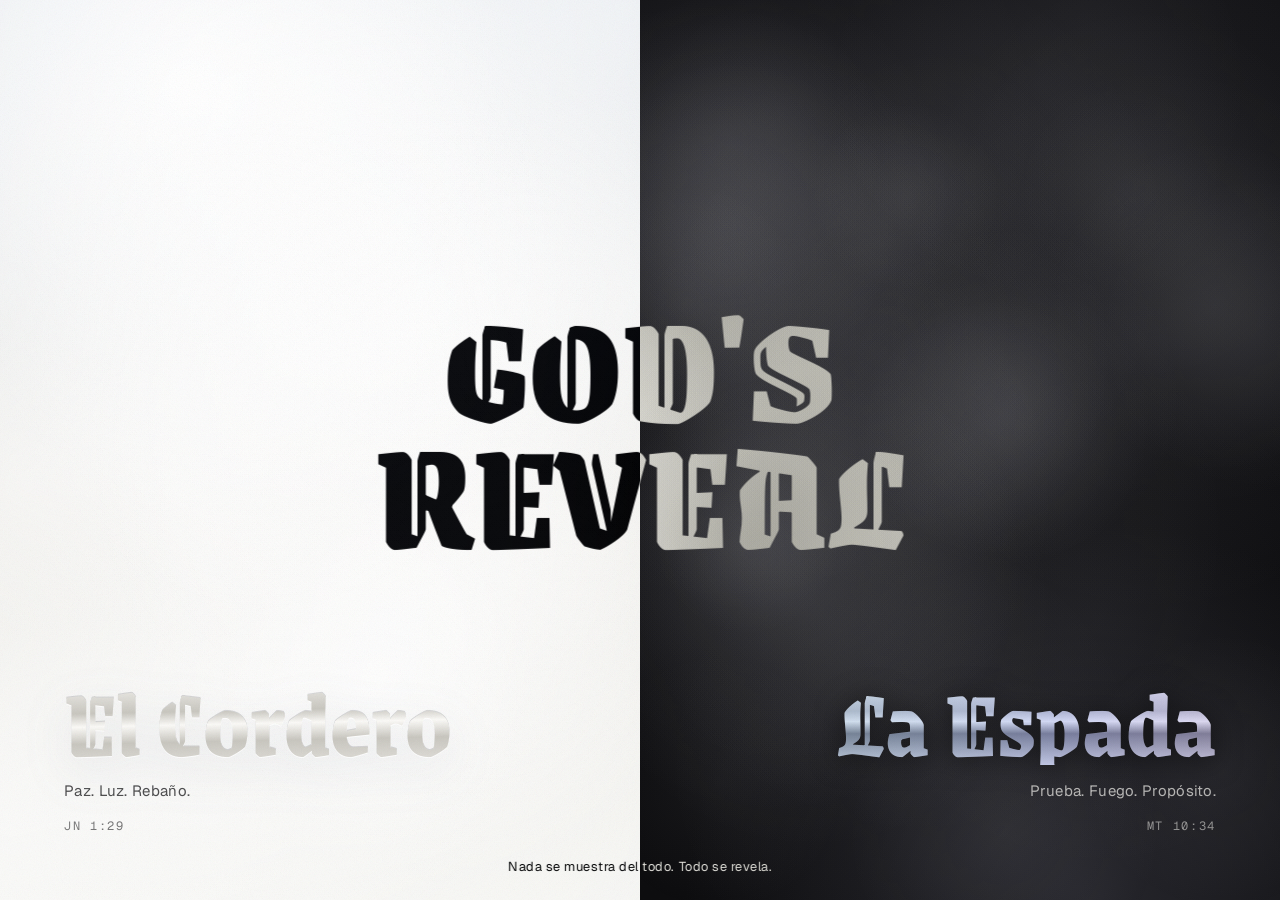
==== index.html @ 2a8321cd "Primera versión de la web: umbral, El Cordero y La Espada Co-Authored-By: Claude Opus 5.5 <noreply@a" ====
<!doctype html>
<html lang="es">
<head>
  <meta charset="utf-8">
  <meta name="viewport" content="width=device-width, initial-scale=1">
  <title>GOD'S REVEAL</title>
  <meta name="description" content="GOD'S REVEAL. Dos mundos: el Cordero y la Espada. Nada se muestra del todo. Todo se revela.">
  <meta name="theme-color" content="#0d0d0f">
  <link rel="preconnect" href="https://fonts.googleapis.com">
  <link rel="preconnect" href="https://fonts.gstatic.com" crossorigin>
  <link href="https://fonts.googleapis.com/css2?family=Geist:wght@300..700&family=Geist+Mono:wght@400;500&family=Grenze+Gotisch:wght@600..900&display=swap" rel="stylesheet">
  <link rel="stylesheet" href="assets/css/base.css">
  <link rel="stylesheet" href="assets/css/gate.css">
</head>
<body class="gate grain">

  <div class="veil" aria-hidden="true"><span class="veil__sheen"></span></div>

  <h1 class="gate__mark" aria-label="GOD'S REVEAL">GOD'S<br>REVEAL</h1>

  <main class="gate__doors">
    <a class="door door--lamb" href="cordero.html" aria-label="Entrar en El Cordero">
      <canvas class="atmos" data-atmos="cloud" aria-hidden="true"></canvas>
      <span class="door__inner">
        <span class="door__name holo" data-light data-text="El Cordero">El Cordero</span>
        <span class="door__line">Paz. Luz. Rebaño.</span>
        <span class="code">JN 1:29</span>
      </span>
    </a>
    <a class="door door--sword" href="espada.html" aria-label="Entrar en La Espada">
      <canvas class="atmos" data-atmos="smoke" aria-hidden="true"></canvas>
      <span class="door__inner">
        <span class="door__name holo--chrome" data-light>La Espada</span>
        <span class="door__line">Prueba. Fuego. Propósito.</span>
        <span class="code">MT 10:34</span>
      </span>
    </a>
  </main>

  <p class="gate__foot">Nada se muestra del todo. Todo se revela.</p>

  <script src="assets/js/site.js" defer></script>
</body>
</html>
---- assets/css/base.css ----
/* GOD'S REVEAL - base
   Regla de oro: nada se muestra del todo. Todo se revela. */

:root {
  --bone: #efeeea;
  --paper: #f7f7f4;
  --mist: #dde3ea;
  --smoke: #8a8a91;
  --char: #1c1c20;
  --ink: #0d0d0f;

  --font-mark: "Grenze Gotisch", serif;
  --font-sans: "Geist", system-ui, sans-serif;
  --font-mono: "Geist Mono", ui-monospace, monospace;

  --ease: cubic-bezier(0.16, 1, 0.3, 1);
  --gutter: clamp(16px, 4vw, 56px);
  --max: 1400px;

  /* z-index scale */
  --z-atmos: 0;
  --z-content: 1;
  --z-nav: 20;
  --z-grain: 40;
  --z-veil: 60;
}

*, *::before, *::after { box-sizing: border-box; }
html { -webkit-text-size-adjust: 100%; }
body {
  margin: 0;
  font-family: var(--font-sans);
  font-size: 16px;
  line-height: 1.6;
  -webkit-font-smoothing: antialiased;
  text-rendering: optimizeLegibility;
  overflow-x: hidden;
}
img { max-width: 100%; display: block; }
a { color: inherit; text-decoration: none; }
button, input { font: inherit; color: inherit; }

.wrap { width: 100%; max-width: var(--max); margin: 0 auto; padding: 0 var(--gutter); }
.sr-only {
  position: absolute; width: 1px; height: 1px; padding: 0; margin: -1px;
  overflow: hidden; clip: rect(0 0 0 0); white-space: nowrap; border: 0;
}

:focus-visible { outline: 2px solid currentColor; outline-offset: 4px; }

/* ---------- wordmark ---------- */
.mark {
  font-family: var(--font-mark);
  font-weight: 800;
  letter-spacing: 0.01em;
  line-height: 0.92;
}

.code {
  font-family: var(--font-mono);
  font-size: 12px;
  letter-spacing: 0.14em;
  text-transform: uppercase;
}

/* ---------- holographic transparent film ----------
   Imita PET holografico transparente: casi sin color propio,
   la luz (puntero / giroscopio) rompe el material en destellos prismaticos. */
/* Capa 1 (el propio texto): film casi incoloro, solo se lee por el relieve.
   Capa 2 (::after con data-text): destellos espectrales que SOLO aparecen
   donde cae la luz, como el PET holografico transparente real. */
.holo {
  --mx: 50%;
  --my: 40%;
  --spin: 0deg;
  position: relative;
  /* nacar: casi blanco, con un pliegue de luz que sigue al puntero */
  background:
    linear-gradient(calc(160deg + var(--spin) * 0.1),
      var(--holo-hi, #fbfaf7) 0%, var(--holo-base, #d2d0ca) 38%,
      var(--holo-hi, #fbfaf7) 52%, var(--holo-base, #d2d0ca) 70%, var(--holo-lo, #e4e2dd) 100%);
  -webkit-background-clip: text;
  background-clip: text;
  color: transparent;
  filter:
    drop-shadow(0 1px 0 rgb(255 255 255 / 0.9))
    drop-shadow(0 -1px 0 rgb(30 32 40 / 0.16))
    drop-shadow(0 14px 24px rgb(90 100 120 / 0.12));
}
.holo[data-text]::after {
  content: attr(data-text);
  white-space: pre-line;
  position: absolute; inset: 0;
  padding: inherit;
  display: inherit; place-items: inherit; text-align: inherit;
  text-shadow: none;
  background:
    radial-gradient(circle at var(--mx) var(--my), rgb(255 255 255 / 0.95) 0%, transparent 12%),
    repeating-linear-gradient(calc(100deg + var(--spin) * 0.15),
      #93a9ff 0%, #86dcc0 3.5%, #f1cf86 7%, #eea3cb 10.5%, #93a9ff 14%);
  -webkit-background-clip: text;
  background-clip: text;
  color: transparent;
  -webkit-mask-image: radial-gradient(circle at var(--mx) var(--my), #000 0%, rgb(0 0 0 / 0.55) 16%, transparent 38%);
  mask-image: radial-gradient(circle at var(--mx) var(--my), #000 0%, rgb(0 0 0 / 0.55) 16%, transparent 38%);
  pointer-events: none;
}

/* chrome variant for the dark world */
.holo--chrome {
  --mx: 50%;
  --my: 40%;
  --spin: 0deg;
  background:
    radial-gradient(circle at var(--mx) var(--my), rgb(255 255 255 / 0.9), transparent 16%),
    conic-gradient(from var(--spin) at var(--mx) var(--my),
      rgb(150 170 255 / 0.30), rgb(140 225 200 / 0.30), rgb(245 215 150 / 0.30),
      rgb(240 170 210 / 0.30), rgb(150 170 255 / 0.30)),
    linear-gradient(180deg, #f6f6f8 0%, #b9b9c1 38%, #ececf0 50%, #6c6c74 64%, #d4d4da 100%);
  -webkit-background-clip: text;
  background-clip: text;
  color: transparent;
  filter: drop-shadow(0 2px 14px rgb(0 0 0 / 0.55));
}

/* ---------- nav ---------- */
.nav {
  position: fixed; inset: 0 0 auto 0; z-index: var(--z-nav);
  height: 68px;
  display: flex; align-items: center;
}
.nav .wrap { display: flex; align-items: center; justify-content: space-between; gap: 24px; }
.nav__brand { font-family: var(--font-mark); font-weight: 800; font-size: 22px; line-height: 1; }
.nav__links { display: flex; gap: 28px; font-size: 13px; letter-spacing: 0.04em; }
.nav__links a { opacity: 0.62; transition: opacity 0.3s var(--ease); }
.nav__links a:hover, .nav__links a[aria-current="page"] { opacity: 1; }

/* ---------- buttons ---------- */
.btn {
  display: inline-flex; align-items: center; justify-content: center; gap: 10px;
  height: 50px; padding: 0 28px;
  border: 0; border-radius: 0;
  font-size: 14px; font-weight: 500; letter-spacing: 0.04em;
  white-space: nowrap; cursor: pointer;
  transition: transform 0.3s var(--ease), opacity 0.3s var(--ease);
}
.btn:active { transform: translateY(1px) scale(0.99); }
.btn--ghost { background: transparent; box-shadow: inset 0 0 0 1px currentColor; }

/* ---------- reveal on view ---------- */
.rv { opacity: 0; transform: translateY(24px); transition: opacity 1.1s var(--ease), transform 1.1s var(--ease); }
.rv.is-in { opacity: 1; transform: none; }
.rv[data-d="1"] { transition-delay: 0.08s; }
.rv[data-d="2"] { transition-delay: 0.16s; }
.rv[data-d="3"] { transition-delay: 0.24s; }

/* ---------- atmosphere canvas + grain ---------- */
.atmos { position: absolute; inset: 0; width: 100%; height: 100%; z-index: var(--z-atmos); pointer-events: none; }
.grain::after {
  content: ""; position: fixed; inset: 0; z-index: var(--z-grain); pointer-events: none;
  opacity: var(--grain, 0.07);
  background-image: url("data:image/svg+xml,%3Csvg xmlns='http://www.w3.org/2000/svg' width='160' height='160'%3E%3Cfilter id='n'%3E%3CfeTurbulence type='fractalNoise' baseFrequency='0.85' numOctaves='3' stitchTiles='stitch'/%3E%3C/filter%3E%3Crect width='100%25' height='100%25' filter='url(%23n)'/%3E%3C/svg%3E");
  mix-blend-mode: multiply;
}

/* ---------- product slots ---------- */
.piece { display: flex; flex-direction: column; gap: 14px; }
.piece__media {
  position: relative; overflow: hidden;
  aspect-ratio: 4 / 5;
}
.piece__media::before {
  /* fabric weave */
  content: ""; position: absolute; inset: 0;
  background-image:
    repeating-linear-gradient(0deg, rgb(0 0 0 / 0.025) 0 1px, transparent 1px 3px),
    repeating-linear-gradient(90deg, rgb(0 0 0 / 0.02) 0 1px, transparent 1px 3px);
}
.piece__print {
  position: absolute; inset: 0; display: grid; place-items: center;
  font-family: var(--font-mark); font-weight: 800;
  font-size: clamp(34px, 4.4vw, 64px); text-align: center; line-height: 0.9;
  padding: 12%;
  transition: transform 0.9s var(--ease);
}
.piece:hover .piece__print { transform: scale(1.03); }
.piece__meta { display: flex; justify-content: space-between; align-items: baseline; gap: 16px; }
.piece__name { font-size: 15px; font-weight: 500; }
.piece__status { font-size: 13px; opacity: 0.6; white-space: nowrap; }

/* ---------- form ---------- */
.field { display: flex; flex-direction: column; gap: 8px; }
.field label { font-size: 13px; letter-spacing: 0.04em; }
.field__row { display: flex; gap: 0; }
.field input {
  flex: 1; min-width: 0; height: 50px; padding: 0 18px;
  border: 0; border-radius: 0; background: transparent;
  box-shadow: inset 0 0 0 1px currentColor;
}
.field input::placeholder { color: inherit; opacity: 0.55; }
.field__help { font-size: 13px; opacity: 0.72; min-height: 1.6em; }
.field__help[data-state="error"] { opacity: 1; }

/* ---------- footer ---------- */
.foot { padding: 56px 0 40px; font-size: 13px; }
.foot .wrap { display: flex; flex-wrap: wrap; gap: 20px 40px; justify-content: space-between; align-items: center; }

@media (max-width: 767px) {
  .nav__links { gap: 18px; }
  .nav__links .hide-sm { display: none; }
  .field__row { flex-direction: column; gap: 10px; }
}

@media (prefers-reduced-motion: reduce) {
  *, *::before, *::after { animation-duration: 0.01ms !important; animation-iteration-count: 1 !important; transition-duration: 0.01ms !important; }
  .rv { opacity: 1; transform: none; }
}
---- assets/css/gate.css ----
/* Portada: el umbral entre los dos mundos */

.gate { background: var(--ink); color: var(--bone); min-height: 100dvh; overflow: hidden; }

.gate__doors {
  display: flex;
  min-height: 100dvh;
}

.door {
  position: relative; isolation: isolate; overflow: hidden;
  flex: 1 1 50%;
  display: flex; align-items: flex-end;
  padding: clamp(28px, 5vw, 72px);
  transition: flex-grow 1.1s var(--ease);
}
.door--lamb {
  background:
    radial-gradient(120% 80% at 30% 10%, #ffffff 0%, transparent 60%),
    linear-gradient(180deg, #e4e9ef 0%, var(--bone) 55%, var(--paper) 100%);
  color: var(--ink);
}
.door--sword {
  background:
    radial-gradient(90% 60% at 70% 100%, #26262c 0%, transparent 70%),
    linear-gradient(180deg, #121215 0%, var(--ink) 100%);
  color: var(--bone);
}
.door__inner {
  position: relative; z-index: var(--z-content);
  display: flex; flex-direction: column; gap: 14px;
}
.door--sword .door__inner { margin-left: auto; text-align: right; align-items: flex-end; }

.door__name {
  font-family: var(--font-mark); font-weight: 800;
  font-size: clamp(52px, 7.5vw, 128px); line-height: 0.9;
}
.door--lamb .door__name { --holo-base: #c9c7c0; }
.door__line { font-size: 15px; letter-spacing: 0.02em; opacity: 0.72; }
.door .code { opacity: 0.55; }

@media (hover: hover) and (min-width: 768px) {
  .gate__doors:has(.door--lamb:hover) .door--lamb,
  .gate__doors:has(.door--sword:hover) .door--sword { flex-grow: 1.55; }
}

/* the wordmark sits on the seam and inverts across both worlds */
.gate__mark {
  position: fixed; left: 50%; top: 50%; z-index: var(--z-nav);
  transform: translate(-50%, -58%);
  margin: 0;
  font-family: var(--font-mark); font-weight: 900;
  font-size: clamp(64px, 12vw, 210px); line-height: 0.82; text-align: center;
  color: #f0efeb;
  mix-blend-mode: difference;
  pointer-events: none;
  white-space: nowrap;
}

.gate__foot {
  position: fixed; left: 50%; bottom: 22px; z-index: var(--z-nav);
  transform: translateX(-50%);
  margin: 0; font-size: 13px; letter-spacing: 0.04em;
  color: #f0efeb; mix-blend-mode: difference; white-space: nowrap;
  pointer-events: none;
}

/* ---------- el velo: film holografico transparente que se levanta ---------- */
.veil {
  position: fixed; inset: 0; z-index: var(--z-veil);
  background: rgb(240 239 235 / 0.55);
  -webkit-backdrop-filter: blur(22px) saturate(140%);
  backdrop-filter: blur(22px) saturate(140%);
  transition: transform 1.6s var(--ease), opacity 1.6s var(--ease);
  pointer-events: none;
}
.veil__sheen {
  position: absolute; inset: 0;
  background: linear-gradient(115deg,
    transparent 30%, rgb(150 170 255 / 0.35) 42%, rgb(140 225 200 / 0.35) 48%,
    rgb(245 215 150 / 0.35) 54%, rgb(240 170 210 / 0.35) 60%, transparent 72%);
  background-size: 250% 100%;
  animation: sheen 2.2s var(--ease) forwards;
}
.veil.is-lifted { transform: translateY(-104%); opacity: 0.4; }
@keyframes sheen { from { background-position: 120% 0; } to { background-position: -20% 0; } }

@media (max-width: 767px) {
  .gate__doors { flex-direction: column; }
  .door { min-height: 50dvh; align-items: flex-end; padding: 24px 16px 28px; }
  .door--lamb { align-items: flex-start; padding-top: 88px; }
  .door--sword { align-items: flex-end; padding-bottom: 64px; }
  .door__name { font-size: clamp(44px, 13vw, 72px); }
  .gate__mark { font-size: clamp(56px, 19vw, 110px); transform: translate(-50%, -50%); }
  .gate__foot { font-size: 12px; bottom: 18px; }
}
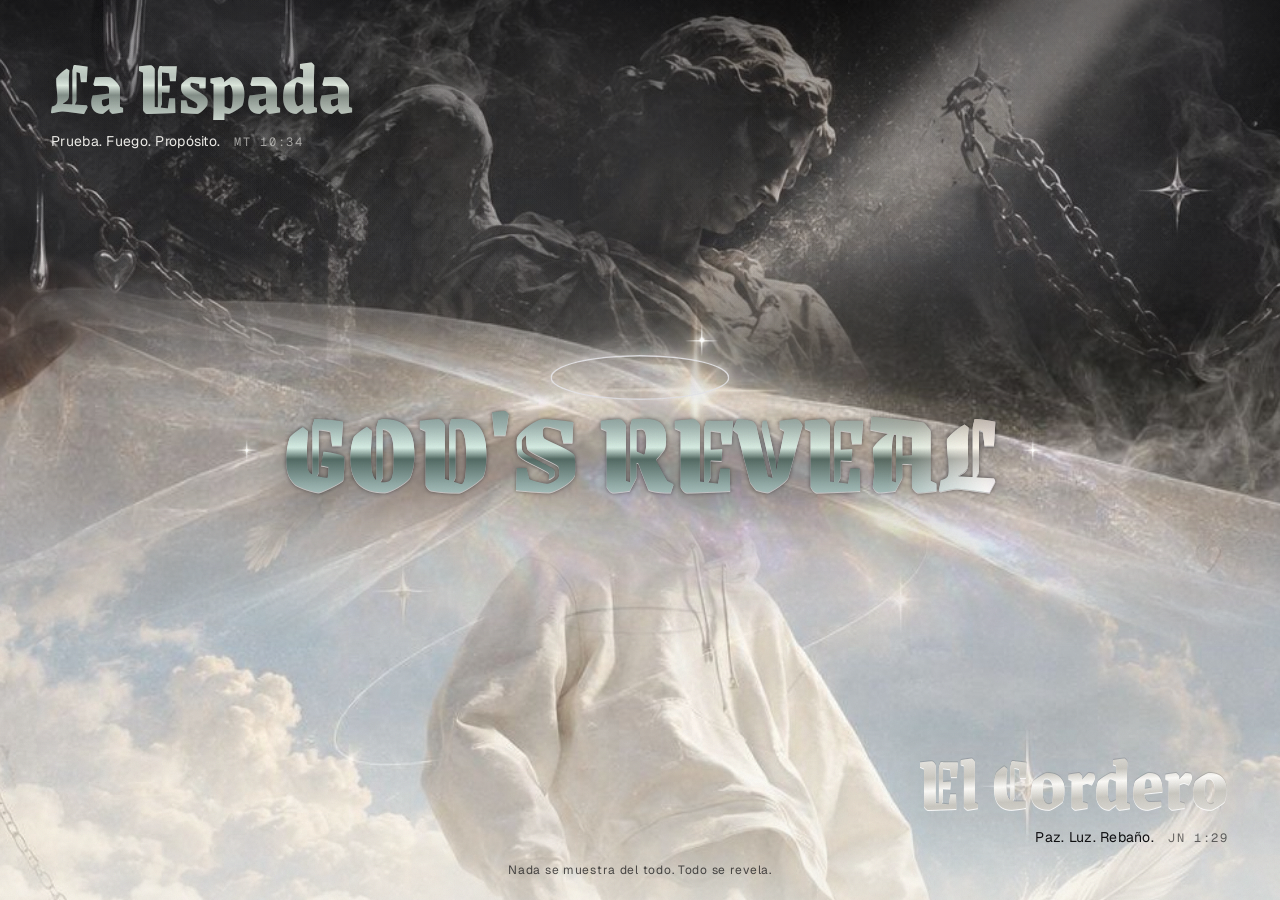
==== commit cfef2f7b: "Estética del póster: ángel, velo y cielo; halos y destellos Co-Authored-By: Claude Opus 5.5 <noreply" ====
--- a/index.html
+++ b/index.html
@@ -4,11 +4,13 @@
   <meta charset="utf-8">
   <meta name="viewport" content="width=device-width, initial-scale=1">
   <title>GOD'S REVEAL</title>
-  <meta name="description" content="GOD'S REVEAL. Dos mundos: el Cordero y la Espada. Nada se muestra del todo. Todo se revela.">
+  <meta name="description" content="GOD'S REVEAL. Dos mundos: la Espada y el Cordero. Nada se muestra del todo. Todo se revela.">
   <meta name="theme-color" content="#0d0d0f">
   <link rel="preconnect" href="https://fonts.googleapis.com">
   <link rel="preconnect" href="https://fonts.gstatic.com" crossorigin>
   <link href="https://fonts.googleapis.com/css2?family=Geist:wght@300..700&family=Geist+Mono:wght@400;500&family=Grenze+Gotisch:wght@600..900&display=swap" rel="stylesheet">
+  <link rel="preload" as="image" href="assets/img/angel.jpg">
+  <link rel="preload" as="image" href="assets/img/sky.jpg">
   <link rel="stylesheet" href="assets/css/base.css">
   <link rel="stylesheet" href="assets/css/gate.css">
 </head>
@@ -16,23 +18,35 @@
 
   <div class="veil" aria-hidden="true"><span class="veil__sheen"></span></div>
 
-  <h1 class="gate__mark" aria-label="GOD'S REVEAL">GOD'S<br>REVEAL</h1>
-
   <main class="gate__doors">
-    <a class="door door--lamb" href="cordero.html" aria-label="Entrar en El Cordero">
-      <canvas class="atmos" data-atmos="cloud" aria-hidden="true"></canvas>
-      <span class="door__inner">
-        <span class="door__name holo" data-light data-text="El Cordero">El Cordero</span>
-        <span class="door__line">Paz. Luz. Rebaño.</span>
-        <span class="code">JN 1:29</span>
-      </span>
-    </a>
+    <!-- arriba: la prueba -->
     <a class="door door--sword" href="espada.html" aria-label="Entrar en La Espada">
+      <span class="door__media" aria-hidden="true"></span>
       <canvas class="atmos" data-atmos="smoke" aria-hidden="true"></canvas>
       <span class="door__inner">
         <span class="door__name holo--chrome" data-light>La Espada</span>
-        <span class="door__line">Prueba. Fuego. Propósito.</span>
-        <span class="code">MT 10:34</span>
+        <span class="door__line">Prueba. Fuego. Propósito. <span class="code">MT 10:34</span></span>
+      </span>
+    </a>
+
+    <!-- centro: el velo -->
+    <div class="seam" aria-hidden="true">
+      <span class="seam__veil"></span>
+      <span class="halo seam__halo"></span>
+      <span class="glint seam__glint"></span>
+    </div>
+    <h1 class="gate__mark" aria-label="GOD'S REVEAL">
+      <span class="glint glint--sm" aria-hidden="true"></span>
+      <span class="holo--chrome" data-light>GOD'S REVEAL</span>
+      <span class="glint glint--sm" aria-hidden="true"></span>
+    </h1>
+
+    <!-- abajo: la paz -->
+    <a class="door door--lamb" href="cordero.html" aria-label="Entrar en El Cordero">
+      <span class="door__media" aria-hidden="true"></span>
+      <span class="door__inner">
+        <span class="door__name holo" data-light data-text="El Cordero">El Cordero</span>
+        <span class="door__line">Paz. Luz. Rebaño. <span class="code">JN 1:29</span></span>
       </span>
     </a>
   </main>
--- a/assets/css/base.css
+++ b/assets/css/base.css
@@ -123,6 +123,33 @@
   filter: drop-shadow(0 2px 14px rgb(0 0 0 / 0.55));
 }
 
+/* ---------- ornaments from the poster: star glints and halos ---------- */
+.glint {
+  --s: 34px;
+  position: absolute; display: inline-block; width: var(--s); height: var(--s);
+  pointer-events: none;
+  background:
+    radial-gradient(circle, rgb(255 255 255 / 0.95) 0 6%, rgb(255 250 235 / 0.35) 14%, transparent 34%),
+    linear-gradient(90deg, transparent 0%, rgb(255 255 255 / 0.9) 50%, transparent 100%) center / 100% 1.5px no-repeat,
+    linear-gradient(0deg, transparent 0%, rgb(255 255 255 / 0.9) 50%, transparent 100%) center / 1.5px 100% no-repeat;
+  filter: drop-shadow(0 0 6px rgb(255 255 255 / 0.8));
+}
+.glint--sm { --s: 22px; position: relative; flex: none; }
+.glint--lg { --s: 64px; }
+@media (prefers-reduced-motion: no-preference) {
+  .glint { animation: twinkle 4.2s ease-in-out infinite; }
+  .glint:nth-of-type(2n) { animation-delay: -1.7s; }
+}
+@keyframes twinkle { 0%, 100% { opacity: 0.55; transform: scale(0.85); } 50% { opacity: 1; transform: scale(1.08); } }
+
+.halo {
+  position: absolute; display: block; aspect-ratio: 4 / 1;
+  border-radius: 50%;
+  box-shadow: inset 0 0 0 1.5px rgb(235 235 240 / 0.85), 0 0 12px rgb(255 255 255 / 0.4);
+  transform: translateX(-50%);
+  pointer-events: none;
+}
+
 /* ---------- nav ---------- */
 .nav {
   position: fixed; inset: 0 0 auto 0; z-index: var(--z-nav);
--- a/assets/css/gate.css
+++ b/assets/css/gate.css
@@ -1,72 +1,97 @@
-/* Portada: el umbral entre los dos mundos */
+/* Portada: el poster hecho web. Arriba la prueba, en medio el velo, abajo la paz. */
 
-.gate { background: var(--ink); color: var(--bone); min-height: 100dvh; overflow: hidden; }
+.gate { background: var(--ink); color: var(--bone); min-height: 100dvh; overflow-x: hidden; }
 
 .gate__doors {
-  display: flex;
+  position: relative;
+  display: grid;
+  grid-template-rows: 1fr 1fr;
   min-height: 100dvh;
 }
 
 .door {
   position: relative; isolation: isolate; overflow: hidden;
-  flex: 1 1 50%;
-  display: flex; align-items: flex-end;
-  padding: clamp(28px, 5vw, 72px);
+  display: flex;
+  padding: clamp(24px, 4vw, 64px);
   transition: flex-grow 1.1s var(--ease);
 }
-.door--lamb {
+.door__media {
+  position: absolute; inset: 0; z-index: -1;
+  background-size: cover;
+  transform: scale(1.04);
+  transition: transform 2.4s var(--ease), filter 1.2s var(--ease);
+}
+.door:hover .door__media { transform: scale(1); }
+
+.door--sword { align-items: flex-start; color: var(--bone); }
+.door--sword .door__media {
+  background-image:
+    linear-gradient(180deg, rgb(10 10 12 / 0.55) 0%, rgb(10 10 12 / 0.1) 45%, rgb(10 10 12 / 0.35) 100%),
+    url("../img/angel.jpg");
+  background-position: center 30%;
+  filter: saturate(0.85);
+}
+.door--lamb { align-items: flex-end; justify-content: flex-end; color: var(--ink); }
+.door--lamb .door__media {
+  background-image:
+    linear-gradient(0deg, rgb(244 243 238 / 0.55) 0%, rgb(244 243 238 / 0) 40%),
+    url("../img/sky.jpg");
+  background-position: center 42%;
+}
+.door--lamb .door__inner { text-align: right; align-items: flex-end; }
+
+.door__inner { position: relative; z-index: var(--z-content); display: flex; flex-direction: column; gap: 10px; }
+.door__name { font-family: var(--font-mark); font-weight: 800; font-size: clamp(46px, 6vw, 104px); line-height: 0.9; }
+.door--lamb .door__name { --holo-base: #c9c7c0; }
+.door__line { display: flex; gap: 14px; align-items: baseline; font-size: 14px; letter-spacing: 0.02em; }
+.door--lamb .door__line { justify-content: flex-end; }
+.door__line .code { opacity: 0.6; }
+
+/* ---------- el velo en la costura ---------- */
+.seam {
+  position: absolute; left: 0; right: 0; top: 50%; z-index: 2;
+  height: clamp(220px, 44vh, 420px);
+  transform: translateY(-50%);
+  pointer-events: none;
+}
+.seam__veil {
+  position: absolute; inset: 0;
+  background: url("../img/veil.jpg") center 70% / cover no-repeat;
+  -webkit-mask-image: linear-gradient(180deg, transparent 0%, #000 38%, #000 62%, transparent 100%);
+  mask-image: linear-gradient(180deg, transparent 0%, #000 38%, #000 62%, transparent 100%);
+}
+.seam__halo { left: 50%; top: 26%; width: clamp(120px, 14vw, 220px); }
+.seam__glint { left: 53.5%; top: 18%; }
+
+.gate__mark {
+  position: absolute; left: 50%; top: 50%; z-index: var(--z-nav);
+  transform: translate(-50%, -50%);
+  margin: 0;
+  display: flex; align-items: center; gap: clamp(12px, 2vw, 28px);
+  font-family: var(--font-mark); font-weight: 900;
+  font-size: clamp(54px, 9vw, 150px); line-height: 1;
+  white-space: nowrap;
+  pointer-events: none;
+}
+.gate__mark .holo--chrome {
+  /* cromo oscuro como el del poster: bordes de tinta, reflejo blanco, canto iridiscente */
   background:
-    radial-gradient(120% 80% at 30% 10%, #ffffff 0%, transparent 60%),
-    linear-gradient(180deg, #e4e9ef 0%, var(--bone) 55%, var(--paper) 100%);
-  color: var(--ink);
-}
-.door--sword {
-  background:
-    radial-gradient(90% 60% at 70% 100%, #26262c 0%, transparent 70%),
-    linear-gradient(180deg, #121215 0%, var(--ink) 100%);
-  color: var(--bone);
-}
-.door__inner {
-  position: relative; z-index: var(--z-content);
-  display: flex; flex-direction: column; gap: 14px;
-}
-.door--sword .door__inner { margin-left: auto; text-align: right; align-items: flex-end; }
-
-.door__name {
-  font-family: var(--font-mark); font-weight: 800;
-  font-size: clamp(52px, 7.5vw, 128px); line-height: 0.9;
-}
-.door--lamb .door__name { --holo-base: #c9c7c0; }
-.door__line { font-size: 15px; letter-spacing: 0.02em; opacity: 0.72; }
-.door .code { opacity: 0.55; }
-
-@media (hover: hover) and (min-width: 768px) {
-  .gate__doors:has(.door--lamb:hover) .door--lamb,
-  .gate__doors:has(.door--sword:hover) .door--sword { flex-grow: 1.55; }
-}
-
-/* the wordmark sits on the seam and inverts across both worlds */
-.gate__mark {
-  position: fixed; left: 50%; top: 50%; z-index: var(--z-nav);
-  transform: translate(-50%, -58%);
-  margin: 0;
-  font-family: var(--font-mark); font-weight: 900;
-  font-size: clamp(64px, 12vw, 210px); line-height: 0.82; text-align: center;
-  color: #f0efeb;
-  mix-blend-mode: difference;
-  pointer-events: none;
-  white-space: nowrap;
+    radial-gradient(circle at var(--mx) var(--my), rgb(255 255 255 / 0.9), transparent 14%),
+    conic-gradient(from var(--spin) at var(--mx) var(--my),
+      rgb(150 170 255 / 0.35), rgb(140 225 200 / 0.35), rgb(245 215 150 / 0.35), rgb(240 170 210 / 0.35), rgb(150 170 255 / 0.35)),
+    linear-gradient(180deg, #3a3a42 0%, #9d9da8 30%, #f4f4f7 48%, #2c2c33 58%, #8e8e99 80%, #d9d9e0 100%);
+  -webkit-background-clip: text; background-clip: text;
+  filter: drop-shadow(0 1px 0 rgb(255 255 255 / 0.6)) drop-shadow(0 0 2px rgb(15 15 20 / 0.55)) drop-shadow(0 10px 28px rgb(15 15 20 / 0.45));
 }
 
 .gate__foot {
-  position: fixed; left: 50%; bottom: 22px; z-index: var(--z-nav);
+  position: absolute; left: 50%; bottom: 20px; z-index: var(--z-nav);
   transform: translateX(-50%);
-  margin: 0; font-size: 13px; letter-spacing: 0.04em;
-  color: #f0efeb; mix-blend-mode: difference; white-space: nowrap;
-  pointer-events: none;
+  margin: 0; font-size: 12px; letter-spacing: 0.06em; color: var(--ink); opacity: 0.7;
+  white-space: nowrap; pointer-events: none;
 }
 
-/* ---------- el velo: film holografico transparente que se levanta ---------- */
+/* ---------- el velo de entrada ---------- */
 .veil {
   position: fixed; inset: 0; z-index: var(--z-veil);
   background: rgb(240 239 235 / 0.55);
@@ -87,11 +112,12 @@
 @keyframes sheen { from { background-position: 120% 0; } to { background-position: -20% 0; } }
 
 @media (max-width: 767px) {
-  .gate__doors { flex-direction: column; }
-  .door { min-height: 50dvh; align-items: flex-end; padding: 24px 16px 28px; }
-  .door--lamb { align-items: flex-start; padding-top: 88px; }
-  .door--sword { align-items: flex-end; padding-bottom: 64px; }
-  .door__name { font-size: clamp(44px, 13vw, 72px); }
-  .gate__mark { font-size: clamp(56px, 19vw, 110px); transform: translate(-50%, -50%); }
-  .gate__foot { font-size: 12px; bottom: 18px; }
+  .door { padding: 76px 16px 28px; }
+  .door--lamb { padding: 28px 16px 56px; }
+  .door__name { font-size: clamp(40px, 12vw, 64px); }
+  .door__line { font-size: 13px; }
+  .gate__mark { font-size: clamp(40px, 12.5vw, 72px); }
+  .gate__mark .glint { display: none; }
+  .seam { height: 150px; }
+  .door--lamb .door__media { background-image: linear-gradient(0deg, rgb(244 243 238 / 0.85) 0%, rgb(244 243 238 / 0) 45%), url("../img/sky.jpg"); }
 }
